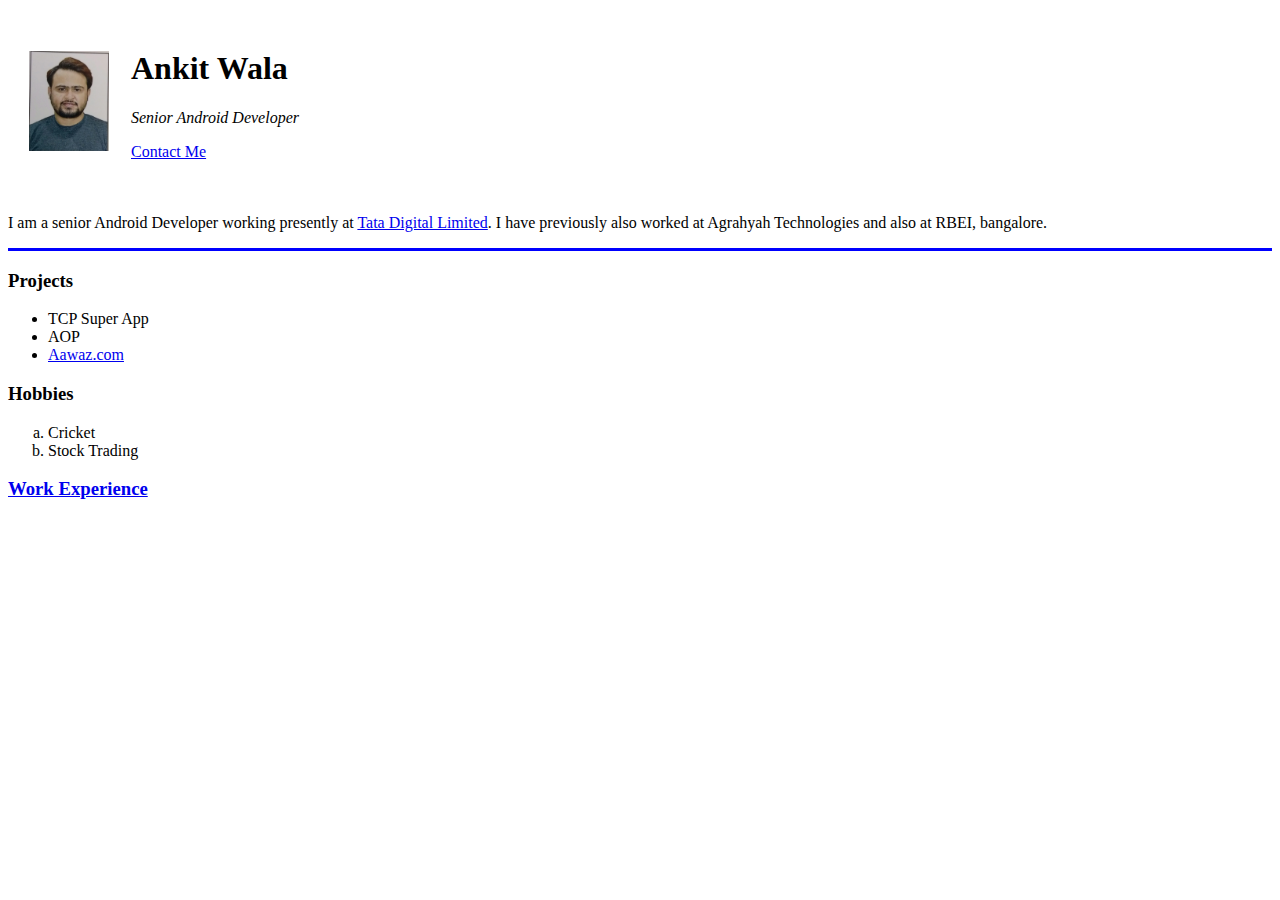
==== index.html @ 9f7b5ea2 "Added initial internet files" ====
<!DOCTYPE html>
<html>

<head>
  <meta charset="utf-8">
  <title>Ankit Wala's Personal Website</title>
</head>

<body>
  <table cellspacing=20>
    <tr>
      <td> <img height=100 width="80" src="images/photo.jpg" alt="Ankit's Profile picture">
      </td>
      <td>
        <h1>Ankit Wala</h1>
        <p><em>Senior Android Developer</em></p>
        <p>
          <a href="contactme-form.html">Contact Me</a>
        </p>
      </td>
    </tr>
  </table>

  <p>I am a senior Android Developer working presently at <a href="https://www.tata.com/tatadigital" target="_blank" rel="noopener">Tata Digital Limited</a>.
    I have previously also worked at Agrahyah Technologies and also at RBEI, bangalore.
  </p>
  <hr size=3 color=blue noshade>
  <h3>Projects</h3>
  <ul>
    <li>TCP Super App</li>
    <li>AOP</li>
    <li><a href="images/cover.jpg" download>Aawaz.com</a></li>
  </ul>
  <h3>Hobbies</h3>
  <ol type="a">
    <li>Cricket</li>
    <li>Stock Trading</li>
  </ol>

  <h3><a href="workex.html">Work Experience</a></h3>
</body>

</html>
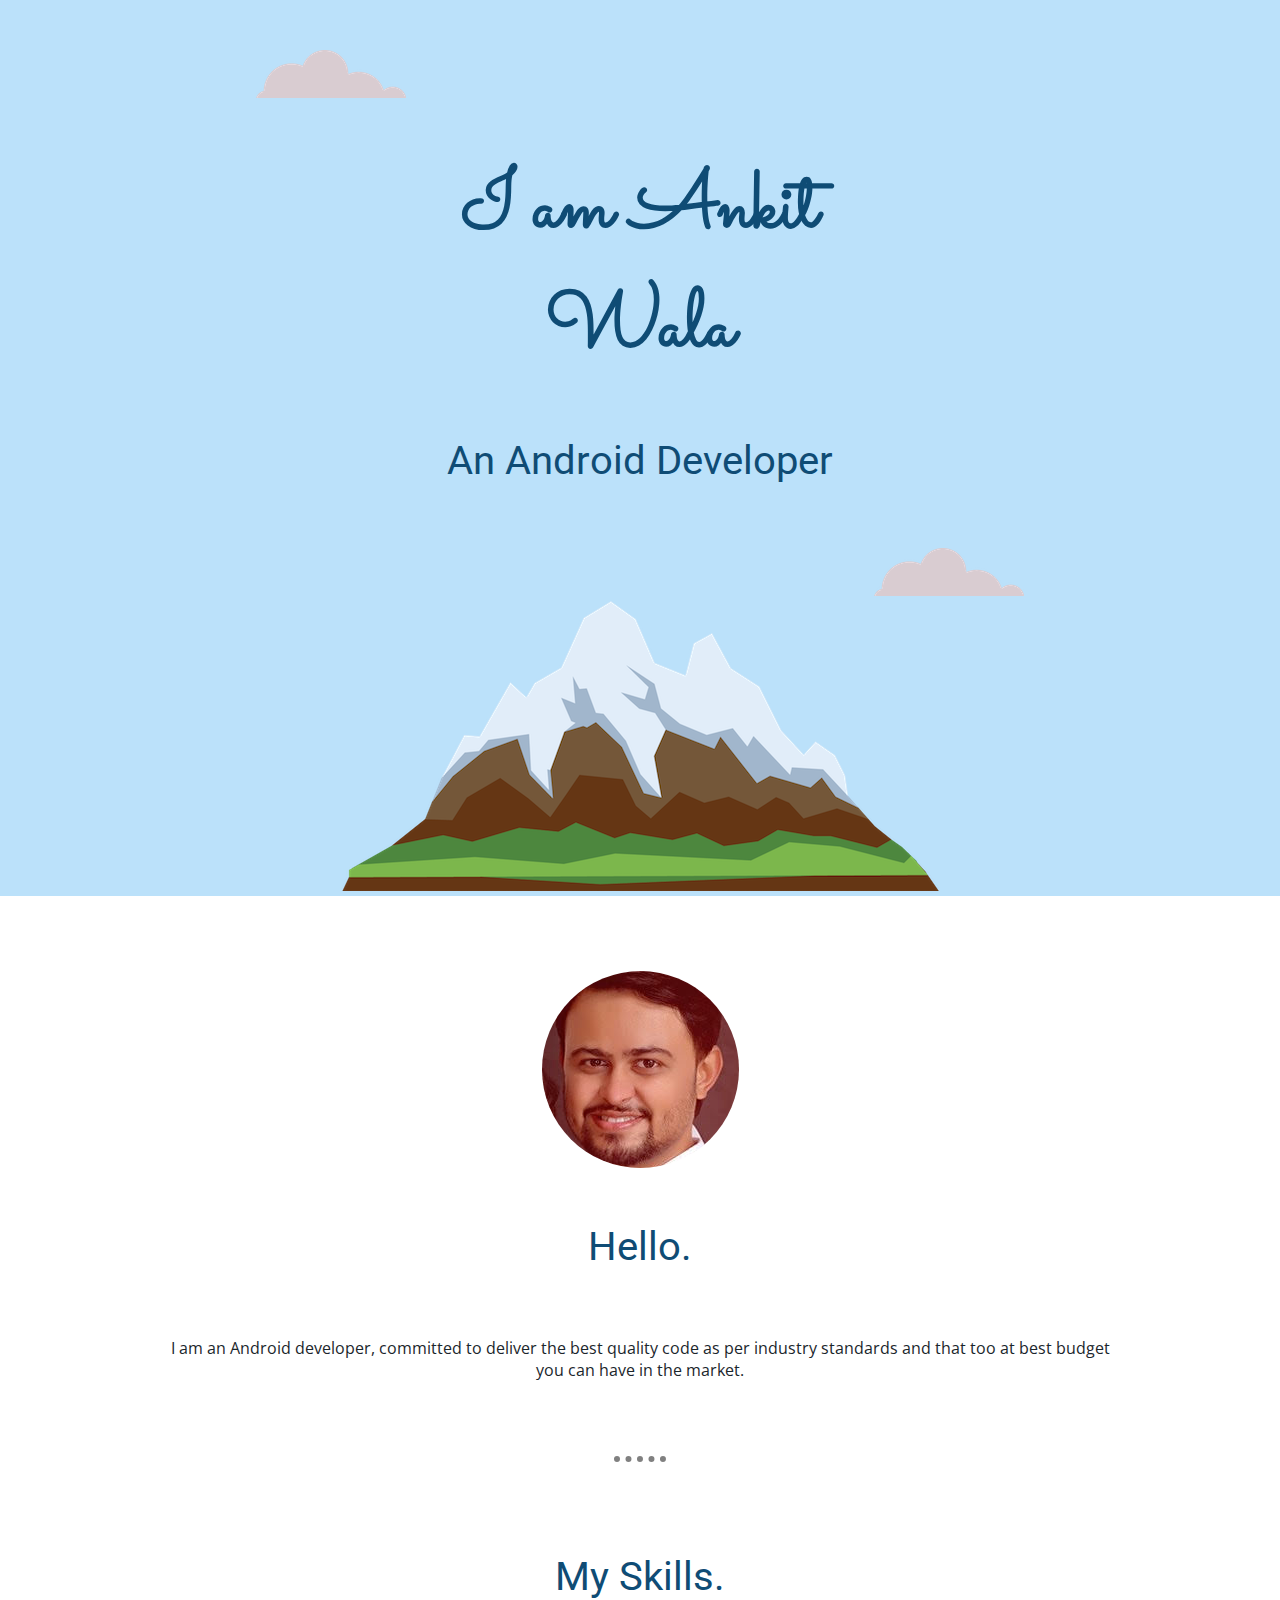
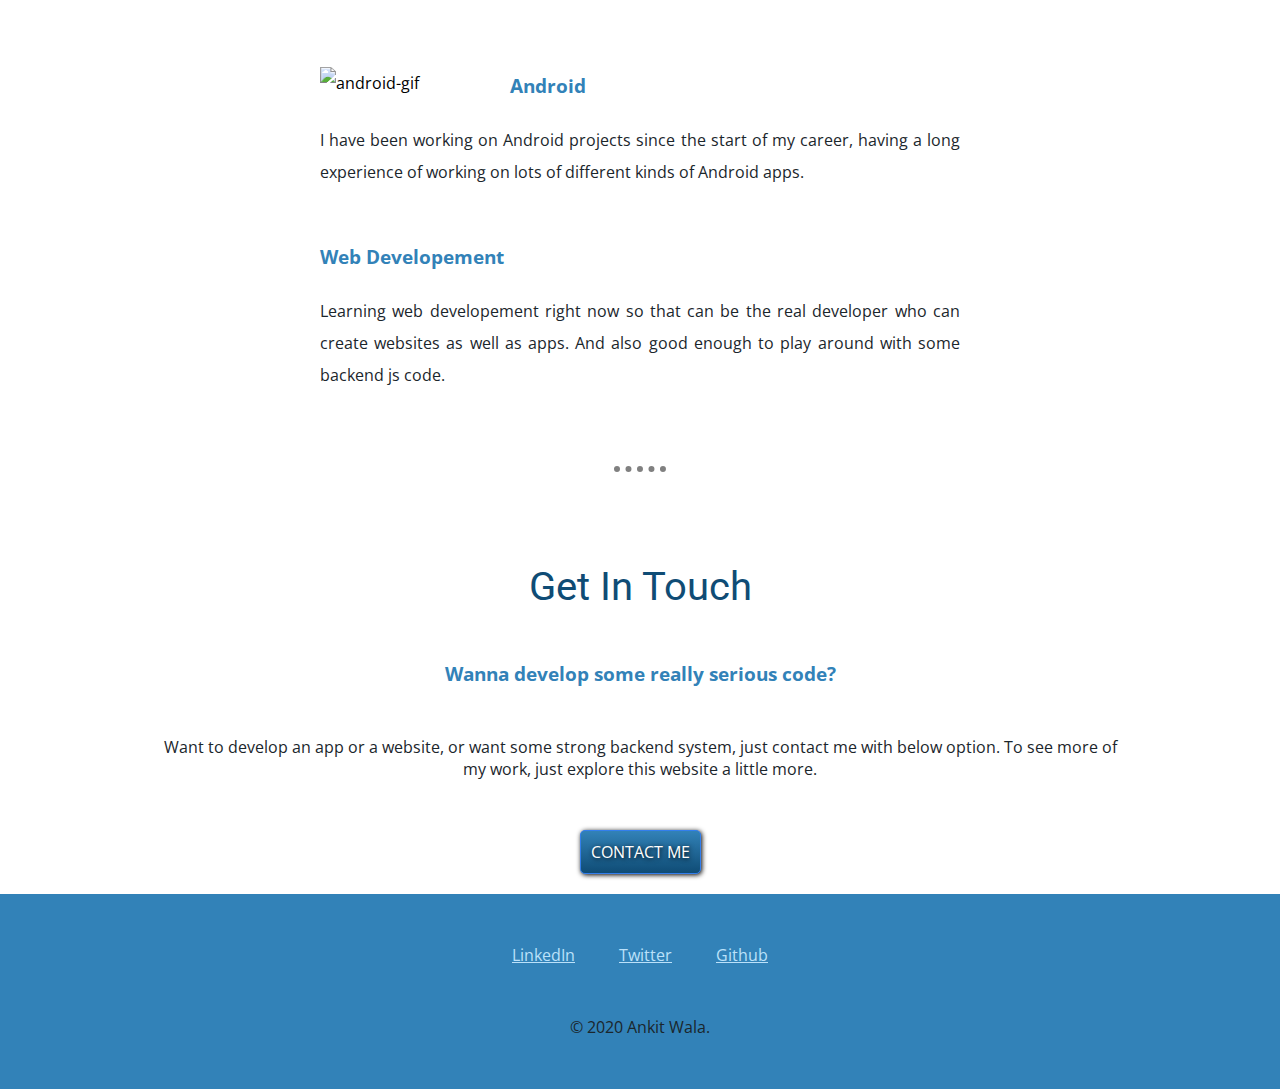
==== commit 45ecb69f: "Added the first css sample website" ====
--- a/index.html
+++ b/index.html
@@ -3,41 +3,63 @@
 
 <head>
   <meta charset="utf-8">
-  <title>Ankit Wala's Personal Website</title>
+  <title>Ankit Wala</title>
+  <link rel="stylesheet" href="css/styles.css">
+  <link rel="icon" href="favicon.ico">
+  <link href="https://fonts.googleapis.com/css2?family=Open+Sans&family=Roboto&family=Sacramento&display=swap" rel="stylesheet">
+
 </head>
 
 <body>
-  <table cellspacing=20>
-    <tr>
-      <td> <img height=100 width="80" src="images/photo.jpg" alt="Ankit's Profile picture">
-      </td>
-      <td>
-        <h1>Ankit Wala</h1>
-        <p><em>Senior Android Developer</em></p>
-        <p>
-          <a href="contactme-form.html">Contact Me</a>
-        </p>
-      </td>
-    </tr>
-  </table>
+  <div class="topContainer">
+    <img id="top-cloud" src="images/cloud.png" alt="cloud-image">
+    <h1>I am Ankit Wala</h1>
+    <h2>An Android Developer</h2>
+    <img id="bottom-cloud" src="images/cloud.png" alt="cloud-image">
+    <img id="mountain" src="images/mountain.png" alt="mountain-image">
 
-  <p>I am a senior Android Developer working presently at <a href="https://www.tata.com/tatadigital" target="_blank" rel="noopener">Tata Digital Limited</a>.
-    I have previously also worked at Agrahyah Technologies and also at RBEI, bangalore.
-  </p>
-  <hr size=3 color=blue noshade>
-  <h3>Projects</h3>
-  <ul>
-    <li>TCP Super App</li>
-    <li>AOP</li>
-    <li><a href="images/cover.jpg" download>Aawaz.com</a></li>
-  </ul>
-  <h3>Hobbies</h3>
-  <ol type="a">
-    <li>Cricket</li>
-    <li>Stock Trading</li>
-  </ol>
+  </div>
 
-  <h3><a href="workex.html">Work Experience</a></h3>
+  <div class="middle-container">
+    <div class="profile">
+      <img class="profilepic" src="images/profilepic.png" alt="profile pic">
+      <h2>Hello.</h2>
+      <p>I am an Android developer, committed to deliver the best quality code as per industry standards and that too at best budget you can have in the market.</p>
+    </div>
+    <hr>
+    <div class="skills">
+      <h2>My Skills.</h2>
+      <div class="skill-row">
+        <img id="skill-and-im" class="skill-images" src="https://media4.giphy.com/media/98uBZTzlXMhkk/giphy.gif" alt="android-gif">
+        <h3>Android</h3>
+        <p class="skillsPara">I have been working on Android projects since the start of my career, having a long experience of working on lots of different kinds of Android apps.</p>
+      </div>
+      <div class="skill-row">
+        <img  id="skill-web-im" class="skill-images" src="https://media3.giphy.com/media/5eFuUH2AWOqLssFWAm/giphy.gif?cid=ecf05e47fvktu2ush2eeq8fypm59sbmyw50zm4ggi8bnpfgb&rid=giphy.gif" alt="">
+        <h3>Web Developement</h3>
+        <p class="skillsPara">Learning web developement right now so that can be the real developer who can create websites as well as apps. And also good enough to play around with some backend js code.</p>
+      </div>
+    </div>
+    <hr>
+    <div class="contact-me">
+      <h2>Get In Touch</h2>
+      <h3>Wanna develop some really serious code?</h3>
+      <p>Want to develop an app or a website, or want some strong backend system, just contact me with below option. To see more of my work, just explore this website a little more.</p>
+      <a class="BUTTON" href="mailto:walaankit921@gmail.com">CONTACT ME</a>
+    </div>
+  </div>
+
+
+  <div class="bottom-container">
+    <a class="footer-link" href="https://www.https://www.linkedin.com/in/ankit-wala-828a17123/">LinkedIn</a>
+    <a class="footer-link" href="https://twitter.com/ankitrocky99">Twitter</a>
+    <a class="footer-link" href="https://github.com/walaankit">Github</a>
+    <p>© 2020 Ankit Wala.</p>
+  </div>
+
+
+
+
 </body>
 
 </html>
--- a/css/styles.css
+++ b/css/styles.css
@@ -0,0 +1,143 @@
+body {
+  text-align: center;
+  margin: 0;
+  font-family: 'Open Sans', sans-serif;
+}
+
+h1 {
+  width: 40%;
+  margin: 50px auto 0;
+  font-family: 'Sacramento', cursive;
+  font-size: 5.125rem;
+  color: #0F4C75;
+}
+
+h2 {
+  font-family: 'Roboto', sans-serif;
+  font-size: 2.5rem;
+  font-weight: normal;
+  color: #0F4C75;
+  line-height: 2;
+}
+
+h3 {
+  color: #3282B8;
+}
+
+a {
+  color: #3282B8;
+}
+
+p {
+  color: #1B262C;
+  width: 75%;
+  margin: 50px auto;
+}
+
+hr {
+  border-style: dotted;
+  border-width: 6px 0 0;
+  border-color: grey;
+  width: 4%;
+  margin: 75px auto;
+}
+
+.skill-row{
+  margin: 50px auto;
+  width: 50%;
+  line-height: 2;
+  text-align: justify;
+}
+
+.skillsPara{
+  width: 100%;
+  margin: 20px auto;
+}
+
+.skill-images{
+  width: 25%;
+}
+
+#skill-and-im {
+  float: left;
+  margin-right: 30px;
+}
+
+#skill-web-im {
+  float: right;
+  margin-left: 30px;
+}
+.topContainer {
+  padding-top: 100px;
+  padding-bottom: 0;
+  background-color: #BBE1FA;
+  position: relative;
+}
+
+.bottom-container {
+  padding: 50px 0 1px;
+  background-color: #3282B8
+}
+
+.profilepic{
+  border-radius: 50%;
+  margin-top: 75px;
+}
+
+.footer-link {
+  color: #BBE1FA;
+  margin: 20px 20px;
+}
+
+#top-cloud {
+  position: absolute;
+  left: 20%;
+  top: 50px;
+}
+
+#bottom-cloud {
+  position: absolute;
+  right: 20%;
+  bottom: 300px;
+}
+
+.BUTTON {
+   background: #3282B8;
+   background-image: -webkit-linear-gradient(top, #3282B8, #0F4C75);
+   background-image: -moz-linear-gradient(top, #3282B8, #0F4C75);
+   background-image: -ms-linear-gradient(top, #3282B8, #0F4C75);
+   background-image: -o-linear-gradient(top, #3282B8, #0F4C75);
+   background-image: -webkit-gradient(to bottom, #3282B8, #0F4C75);
+   -webkit-border-radius: 5px;
+   -moz-border-radius: 5px;
+   border-radius: 5px;
+   color: #FFFFFF;
+   font-size: 1rem;
+   font-weight: normal;
+   padding: 10px;
+   -webkit-box-shadow: 1px 1px 5px 0 #000000;
+   -moz-box-shadow: 1px 1px 5px 0 #000000;
+   box-shadow: 1px 1px 5px 0 #000000;
+   text-shadow: 1px 1px 5px #000000;
+   border: solid #337FED 1px;
+   text-decoration: none;
+   display: inline-block;
+   cursor: pointer;
+   text-align: center;
+
+   margin-bottom: 20px;
+}
+
+.BUTTON:hover {
+   border: solid #337FED 1px;
+   background: #0F4C75;
+   background-image: -webkit-linear-gradient(top, #0F4C75, #3282B8);
+   background-image: -moz-linear-gradient(top, #0F4C75, #3282B8);
+   background-image: -ms-linear-gradient(top, #0F4C75, #3282B8);
+   background-image: -o-linear-gradient(top, #0F4C75, #3282B8);
+   background-image: -webkit-gradient(to bottom, #0F4C75, #3282B8);
+   -webkit-border-radius: 5px;
+   -moz-border-radius: 5px;
+   border-radius: 5px;
+   text-decoration: none;
+}
